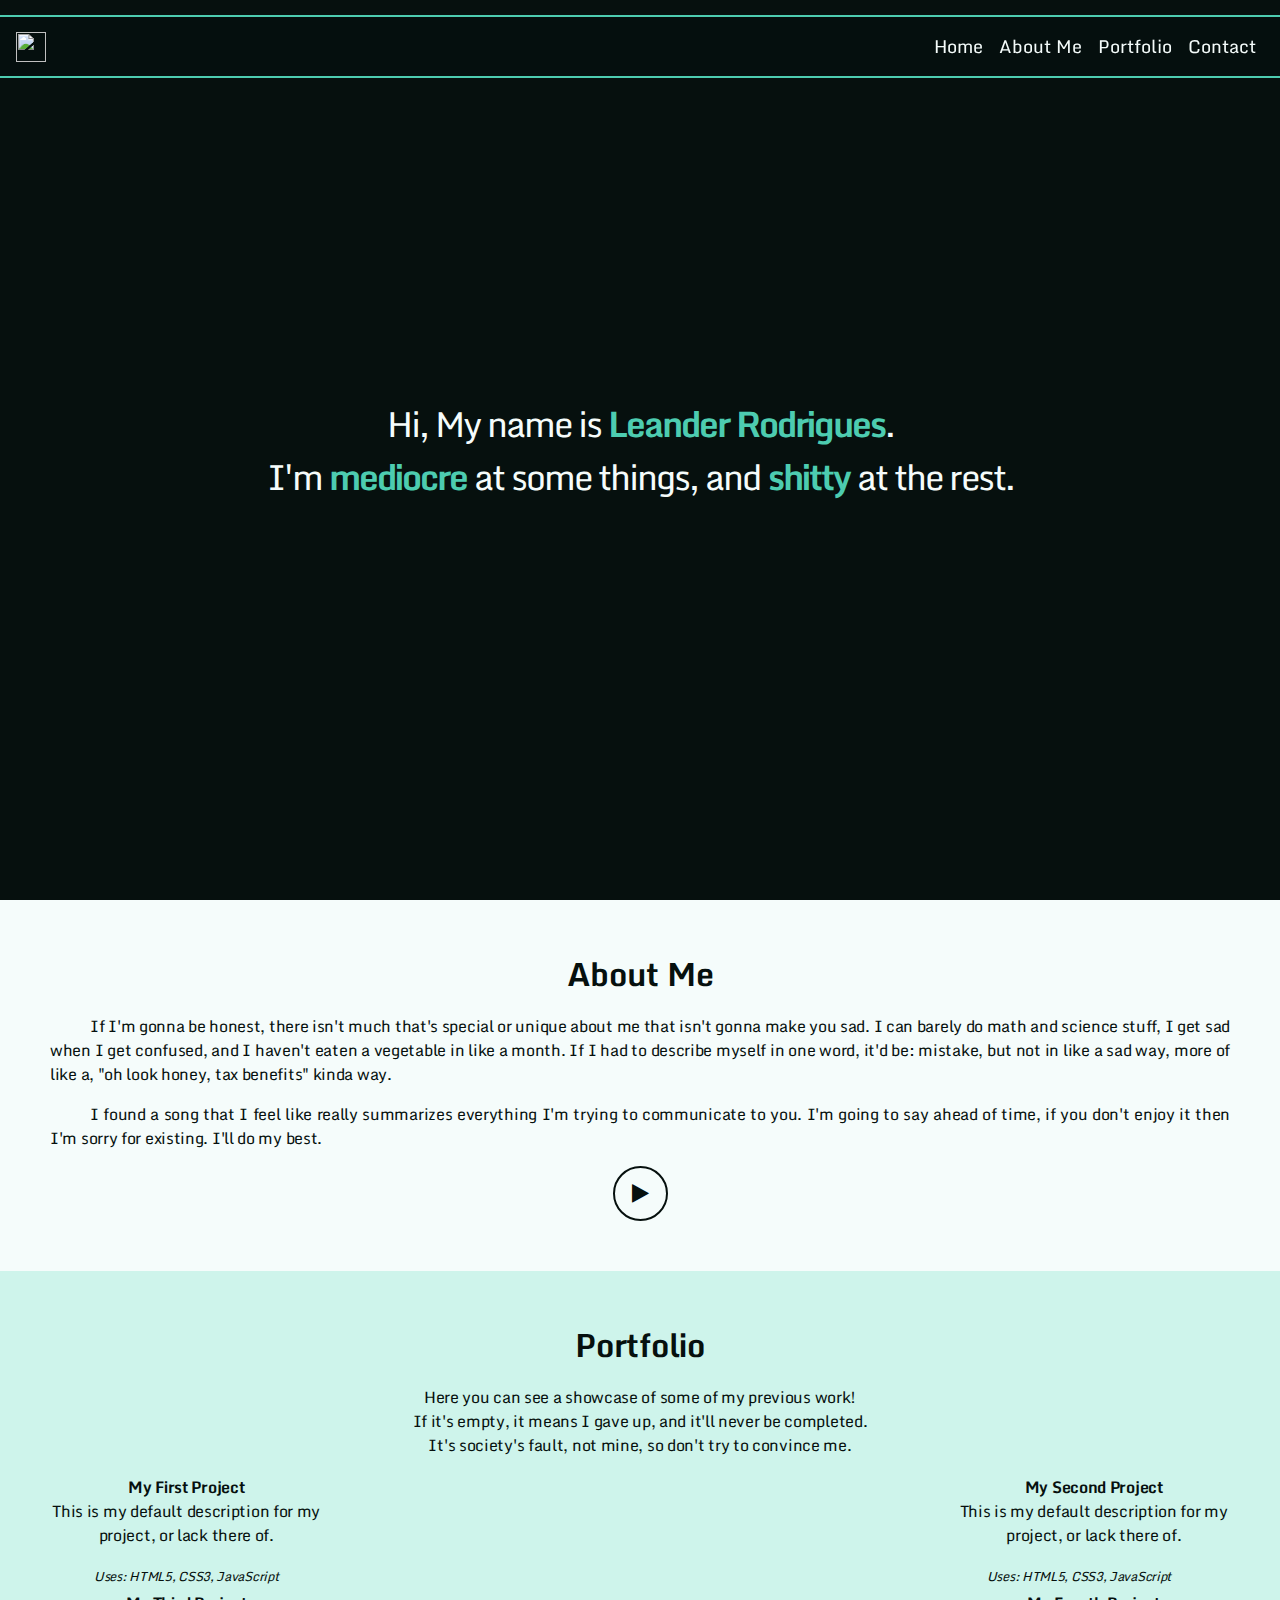
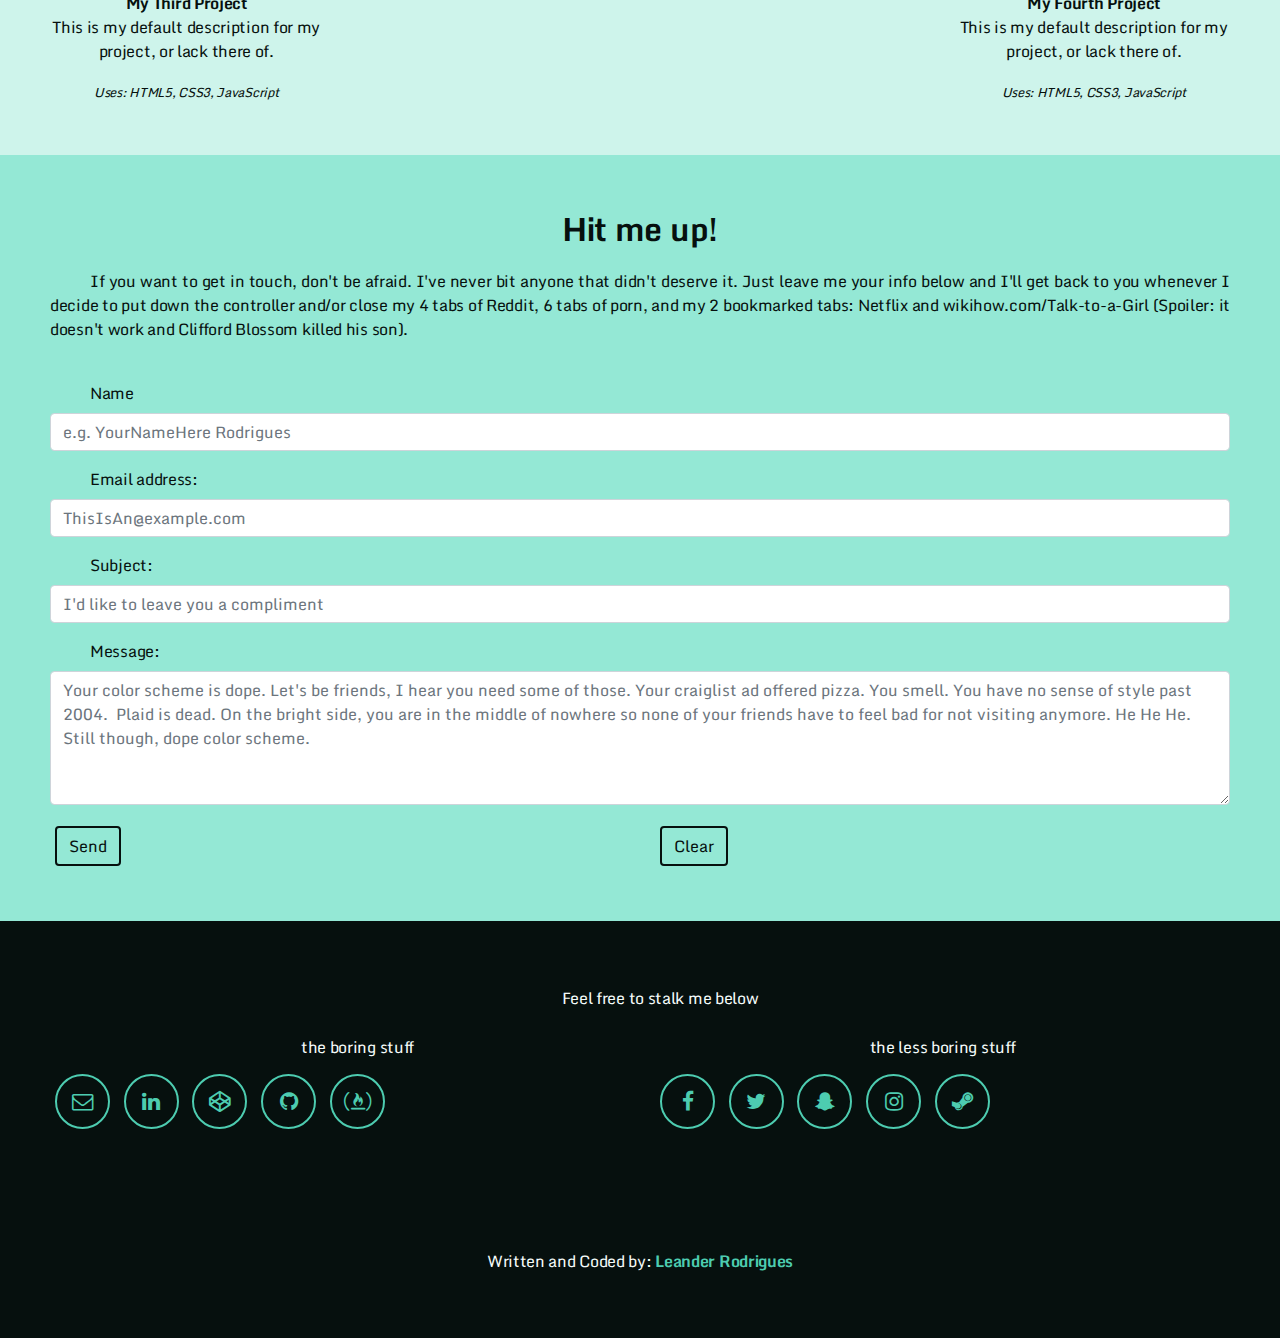
==== index.html @ 6e798b27 "Reorganized Folders" ====
<!DOCTYPE html>
<html lang="en" >

<head>
  <meta charset="UTF-8">
  <title>freeCodeCamp - Build a Personal Portfolio</title>
  <link rel="stylesheet" href="path/to/font-awesome/css/font-awesome.min.css">
<title>Leander Rodrigues</title>
  
  <link rel='stylesheet prefetch' href='https://cdnjs.cloudflare.com/ajax/libs/twitter-bootstrap/4.0.0-beta.2/css/bootstrap.css'>
<link rel='stylesheet prefetch' href='https://cdnjs.cloudflare.com/ajax/libs/font-awesome/4.7.0/css/font-awesome.min.css'>
<link rel='stylesheet prefetch' href='https://fonts.googleapis.com/css?family=Monda'>

      <link rel="stylesheet" href="css/style.css">

  
</head>

<body>

  <nav class="navbar navbar-expand-sm fixed-top" role="navigation">
  <a class="navbar-brand" onclick='$("html, body").animate({scrollTop: 0},"slow");' href=#home>
    <img src="https://www.dropbox.com/s/ymhxosc22ssey13/portfolio_logo.png?raw=1" width="30" height="30" alt="">
    <!--<img src="http://freedmvpracticetests.com/sites/default/files/MUTCD_R3-4.indexed.png" width="30" height="30" alt="">-->
  </a>
  <div class="goBars" onclick="toggleNav();" id="cell" data-toggle="collapse" data-target="#collapseNav">
    <div id="bar1"></div>
    <div id="bar2"></div>
    <div id="bar3"></div>
  </div>
  <div class="collapse navbar-collapse justify-content-end" id="collapseNav">
    <ul class="navbar-nav nav-pills">
      <li class="nav-item"><a href=#home class="nav-link scrollNav">Home</a></li>
      <li class="nav-item"><a href=#aboutMe class="nav-link scrollNav">About Me</a></li>
      <li class="nav-item"><a href=#portfolio class="nav-link scrollNav">Portfolio</a></li>
      <li class="nav-item"><a href=#contact class="nav-link scrollNav">Contact</a></li>
    </ul>
  </div>
</nav>
<div class="container-fluid" id="home">
  <p class="title">
    Hi, My name is <span class="notice">Leander Rodrigues</span>.
    <br> I'm <span class="notice">mediocre</span> at some things, and <span class="notice">shitty</span> at the rest.
  </p>
</div>
<div class="container-fluid" id="aboutMe">
  <p class="subtitle">About Me</p>
  <p class="text indent"> 
    If I'm gonna be honest, there isn't much that's special or unique about me that isn't gonna make you sad. I can barely do math and science stuff, I get sad when I get confused, and I haven't eaten a vegetable in like a month. If I had to describe myself in one word, it'd be:  mistake, but not in like a sad way, more of like a, "oh look honey, tax benefits" kinda way.
  </p>
  <p class="text indent"> 
    I found a song that I feel like really summarizes everything I'm trying to communicate to you. I'm going to say ahead of time, if you don't enjoy it then I'm sorry for existing. I'll do my best.
  </p>
  <button class="btn btn-round fa fa-lg fa-play toggleSong" onclick="toggleSong();"></button>
</div>
<div class="container-fluid" id="portfolio">
  <p class="subtitle">Portfolio</p>
  <p class="text-center">
    Here you can see a showcase of some of my previous work!<br>If it's empty, it means I gave up, and it'll never be completed.<br>It's society's fault, not mine, so don't try to convince me.
  </p>
  <div class="row">
    <div class="col-md">
      <strong>My First Project</strong>
      <p>This is my default description for my project, or lack there of.</p>
      <small>Uses: HTML5, CSS3, JavaScript</small>
    </div>
    <div class="col-md">
      <img src="https://goo.gl/iMUJNG" alt="">
    </div>
    <div class="col-md">
      <img src="https://goo.gl/iMUJNG" alt="">
    </div>
    <div class="col-md">
      <strong>My Second Project</strong>
      <p>This is my default description for my project, or lack there of.</p>
      <small>Uses: HTML5, CSS3, JavaScript</small>
      <a class="btn btn-contact"></a>
    </div>
  </div>
  <div class="row">
    <div class="col-md">
      <strong>My Third Project</strong>
      <p>This is my default description for my project, or lack there of.</p>
      <small>Uses: HTML5, CSS3, JavaScript</small>
    </div>
    <div class="col-md">
      <img src="https://goo.gl/iMUJNG" alt="">
    </div>
    <div class="col-md">
      <img src="https://goo.gl/iMUJNG" alt="">
    </div>
    <div class="col-md">
      <strong>My Fourth Project</strong>
      <p>This is my default description for my project, or lack there of.</p>
      <small>Uses: HTML5, CSS3, JavaScript</small>
    </div>
  </div>
</div>
<div class="container-fluid" id="contact">
  <p class="subtitle">Hit me up!</p>
  <p class="text indent">If you want to get in touch, don't be afraid. I've never bit anyone that didn't deserve it. Just leave me your info below and I'll get back to you whenever I decide to put down the controller and/or close my 4 tabs of Reddit, 6 tabs of porn, and my
    2 bookmarked tabs: Netflix and wikihow.com/Talk-to-a-Girl (Spoiler: it doesn't work and Clifford Blossom killed his son).
  </p>
  <br>
  <form>
    <div class="form-group">
      <label class="text">Name</label>
      <input class="form-control" type="text" placeholder="e.g. YourNameHere Rodrigues">
    </div>
    <div class="form-group">
      <label class="text">Email address:</label>
      <input class="form-control" type="email" placeholder="ThisIsAn@example.com">
    </div>
    <div class="form-group">
      <label class="text">Subject:</label>
      <input class="form-control" type="text" placeholder="I'd like to leave you a compliment">
    </div>
    <div class="form-group">
      <label class="text">Message:</label>
      <textarea class="form-control" type="text" placeholder="Your color scheme is dope. Let's be friends, I hear you need some of those. Your craiglist ad offered pizza. You smell. You have no sense of style past 2004.  Plaid is dead. On the bright side, you are in the middle of nowhere so none of your friends have to feel bad for not visiting anymore. He He He. Still though, dope color scheme."
        rows="5"></textarea>
    </div>
    <div class="row">
      <div class="col-md-6">
        <button class="btn btn-contact" type="submit">Send
      </button>
      </div>
      <div class="col-md-6">
        <button class="btn btn-contact" type="reset" action="">Clear
      </button>
      </div>
    </div>
  </form>
</div>
<div class="container-fluid" id="footer">
  <p class="text">Feel free to stalk me below</p>
  <div class="row">
    <div class="col-md-6 col-xs-5">
      <p class="text detail-label">the boring stuff</p>
      <button class="btn btn-round fa fa-lg fa-envelope-o" target="_blank" onclick="window.open('','_blank').focus();">
      </button>
      <button class="btn btn-round fa fa-lg fa-linkedin" target="_blank" onclick="window.open('','_blank').focus();">
      </button>
      <button class="btn btn-round fa fa-lg fa-codepen" target="_blank" onclick="window.open('https://codepen.io/leeandher/','_blank').focus();">
      </button>
      <button class="btn btn-round fa fa-lg fa-github" target="_blank" onclick="window.open('https://github.com/leeandher','_blank').focus();">
      </button>
      <button class="btn btn-round fa fa-lg fa-free-code-camp" target="_blank" onclick="window.open('https://www.freecodecamp.org/leeandher','_blank').focus();">
      </button>
    </div>
    <div class="col-md-6">
      <p class="detail-label">the less boring stuff</p>
      <button class="btn btn-round fa fa-lg fa-facebook" target="_blank" onclick="window.open('','_blank').focus();">
      </button>
      <button class="btn btn-round fa fa-lg fa-twitter" target="_blank" onclick="window.open('','_blank').focus();">
      </button>
      <button class="btn btn-round fa fa-lg fa-snapchat-ghost" target="_blank" onclick="window.open('','_blank').focus();">
      </button>
      <button class="btn btn-round fa fa-lg fa-instagram" target="_blank" onclick="window.open('','_blank').focus();">
      </button>
      <button class="btn btn-round fa fa-lg fa-steam" target="_blank" onclick="window.open('','_blank').focus();">
      </button>
    </div>
  </div>
  <p class="align-bottom" style="padding-top: 100px;">
    Written and Coded by: <a class="notice" href=#>Leander Rodrigues</a>
  <p>
</div>
  <script src='https://cdnjs.cloudflare.com/ajax/libs/jquery/3.2.1/jquery.min.js'></script>
<script src='https://cdnjs.cloudflare.com/ajax/libs/twitter-bootstrap/4.0.0-beta/js/bootstrap.min.js'></script>
<script src='https://www.dropbox.com/s/rhcoqe7msmzoq8o/sad_song.mp3?raw=1'></script>

  

    <script  src="js/index.js"></script>




</body>

</html>
---- css/style.css ----
:root {
  /*Colors*/
  --accent: rgb(77, 204, 176);
  --light-accent: rgb(245, 252, 251);
  --pale-accent: rgb(206, 244, 235);
  --mid-accent: rgb(148, 232, 213);
  --dark-accent: rgb(6, 16, 14);
  /*Fonts*/
  --main-font: "Monda", sans-serif;
  /*Screen Sizes*/
  --phone: "(min-width: 320px) and (max-width: 767px)";
  --tablet: "(min-width: 768px) and (max-width: 1023px)";
  --desktop: "(min-width: 1024px)";
  /*Animation*/
  --btn-anim: 0.35s; 
  --bars-anim: 0.75s;
}

html,
body {
  height: 100%;
  font-family: var(--main-font);
  letter-spacing: -0.3px;
}

@media (min-width: 576px) {
  .navbar-expand-sm #cell {
    display: none;
  }
}

.title {
  color: var(--light-accent);
  position: relative;
  top: 50%;
  left: 50%;
  transform: translate(-50%, -50%);
  font-size: 35px;
  letter-spacing: -2px;
  text-align: center;
}
.subtitle {
  font-weight: bold;
  font-size: 32px;
  text-align: center;
  width: 100%;
}
.text {
  text-align: justify;
  text-indent: 40px;
}
.notice {
  color: var(--accent);
  font-weight: bold;
}

nav {
  margin-top: 15px;
  border: 0px solid var(--accent);
  border-width: 2px 0px 2px 0px;
  background-color: rgba(6, 16, 14, 0.4);
}
nav a {
  font-size: 18px;
  color: var(--light-accent);
  letter-spacing: 0px;
}
nav a:hover {
  color: var(--accent);
  text-shadow: 1.5px 1.5px var(--dark-accent);
}

.container-fluid {
  padding: 50px;
}

#home {
  background-color: var(--dark-accent);
  height: 100%;
}

#aboutMe {
  background-color: var(--light-accent);
  color: var(--dark-accent);
}
#aboutMe .btn {
  color: var(--dark-accent);
  border: 2px solid var(--dark-accent);
  display: block; 
  margin: 0 auto;
}
#aboutMe .btn:hover {
  color: var(--accent);
  border-color: var(--accent);
}

#portfolio {
  background-color: var(--pale-accent);
  color: var(--dark-accent);
}
#portfolio img {
  position: relative;
  top: 50%;
  transform: translateY(-50%);
  max-height: 100%;
  max-width: 100%;
  filter: grayscale(100%) invert(100%);
}
#portfolio small {
  font-style: italic;
}
#portfolio .row > div {
  margin: 2px;
  text-align: center;
}

#contact {
  background-color: var(--mid-accent);
  color: var(--dark-accent);
}
#contact .btn {
  background: transparent;
  transition: all .35s;
  width: calc(100%-5px);
  color: var(--dark-accent);
  border: 2px solid var(--dark-accent);
  margin: 5px
}
#contact .btn:hover {
  color: var(--mid-accent);
  background-color: var(--dark-accent);
}

#footer {
  background-color: var(--dark-accent);
  min-height: 35%;
  color: var(--light-accent);
}
#footer p {
  margin: 15px 0px 10px 0px;
  color: var(--light-text-color);
  text-align:center;
}
#footer .btn {
  color: var(--accent);
  border: 2px solid var(--accent);
  margin: 5px;
}
#footer .btn:hover {
  color: var(--light-accent);
  border-color: var(--light-accent);
}

.btn:hover {
  cursor: pointer;
}
.btn-round {
  background: transparent;
  border-radius: 50%;
  transition: all .35s;
  height: 55px;
  width: 55px;
}

#cell {
  height: 30px;
  width: 30px;
  padding-top: calc(30px/20);;
  cursor: pointer;
}

#bar1,
#bar2,
#bar3 {
  height: 10%;
  background-color: var(--light-accent);
  border-radius: 30px;
  margin: 15%;
}

.goB1 {
  -webkit-animation: goB1 var(--bars-anim);
  -webkit-animation-fill-mode: forwards;
}
@-webkit-keyframes goB1 {
  from {
    transform: translateY(250%) rotate(-315deg);
  } to {
    transform: translateY(0%) rotate(0deg);
  }
}
.goB2 {
  -webkit-animation: goB2 calc(var(--bars-anim)/2);
  -webkit-animation-fill-mode: forwards;
}
@-webkit-keyframes goB2 {
  from {
    opacity: 0;
  } to {
    opacity: 1;
  }
}
.goB3 {
  -webkit-animation: goB3 var(--bars-anim);
  -webkit-animation-fill-mode: forwards;
}
@-webkit-keyframes goB3 {
  from {
    transform: translateY(-250%) rotate(315deg);
  } to {
    transform: translateY(0%) rotate(0deg);
  }
}

.goC1 {
  -webkit-animation: goC1 var(--bars-anim);
  -webkit-animation-fill-mode: forwards;
}
@-webkit-keyframes goC1 {
  from {
    transform: translateY(0%) rotate(0deg);
  } to {
    transform: translateY(250%) rotate(-315deg);
  }
}
.goC2 {
  -webkit-animation: goC2 calc(var(--bars-anim));
  -webkit-animation-fill-mode: forwards;
}
@-webkit-keyframes goC2 {
  from {
    opacity: 1;
  } to {
    opacity: 0;
  }
}
.goC3 {
  -webkit-animation: goC3 var(--bars-anim);
  -webkit-animation-fill-mode: forwards;
}
@-webkit-keyframes goC3 {
  from {
    transform: translateY(0%) rotate(0deg);
  } to {
    transform: translateY(-250%) rotate(315deg);
  }
}
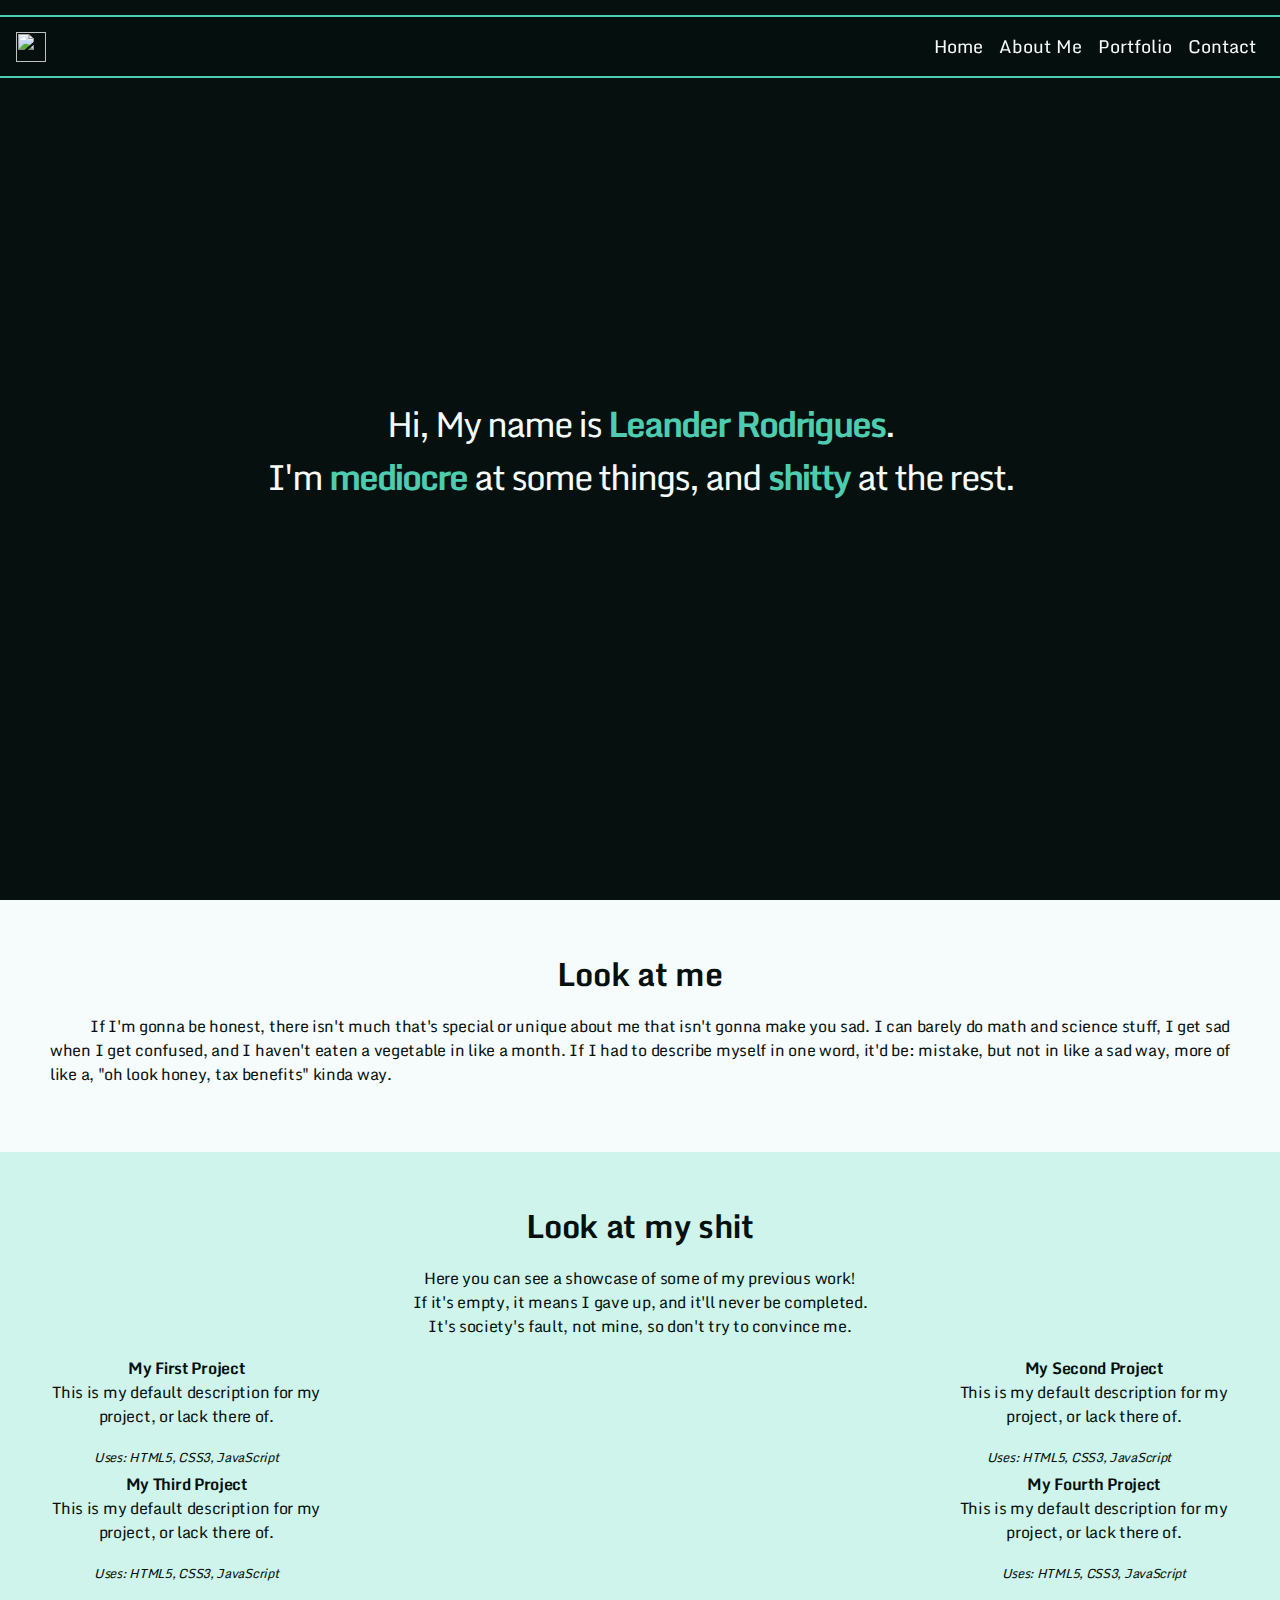
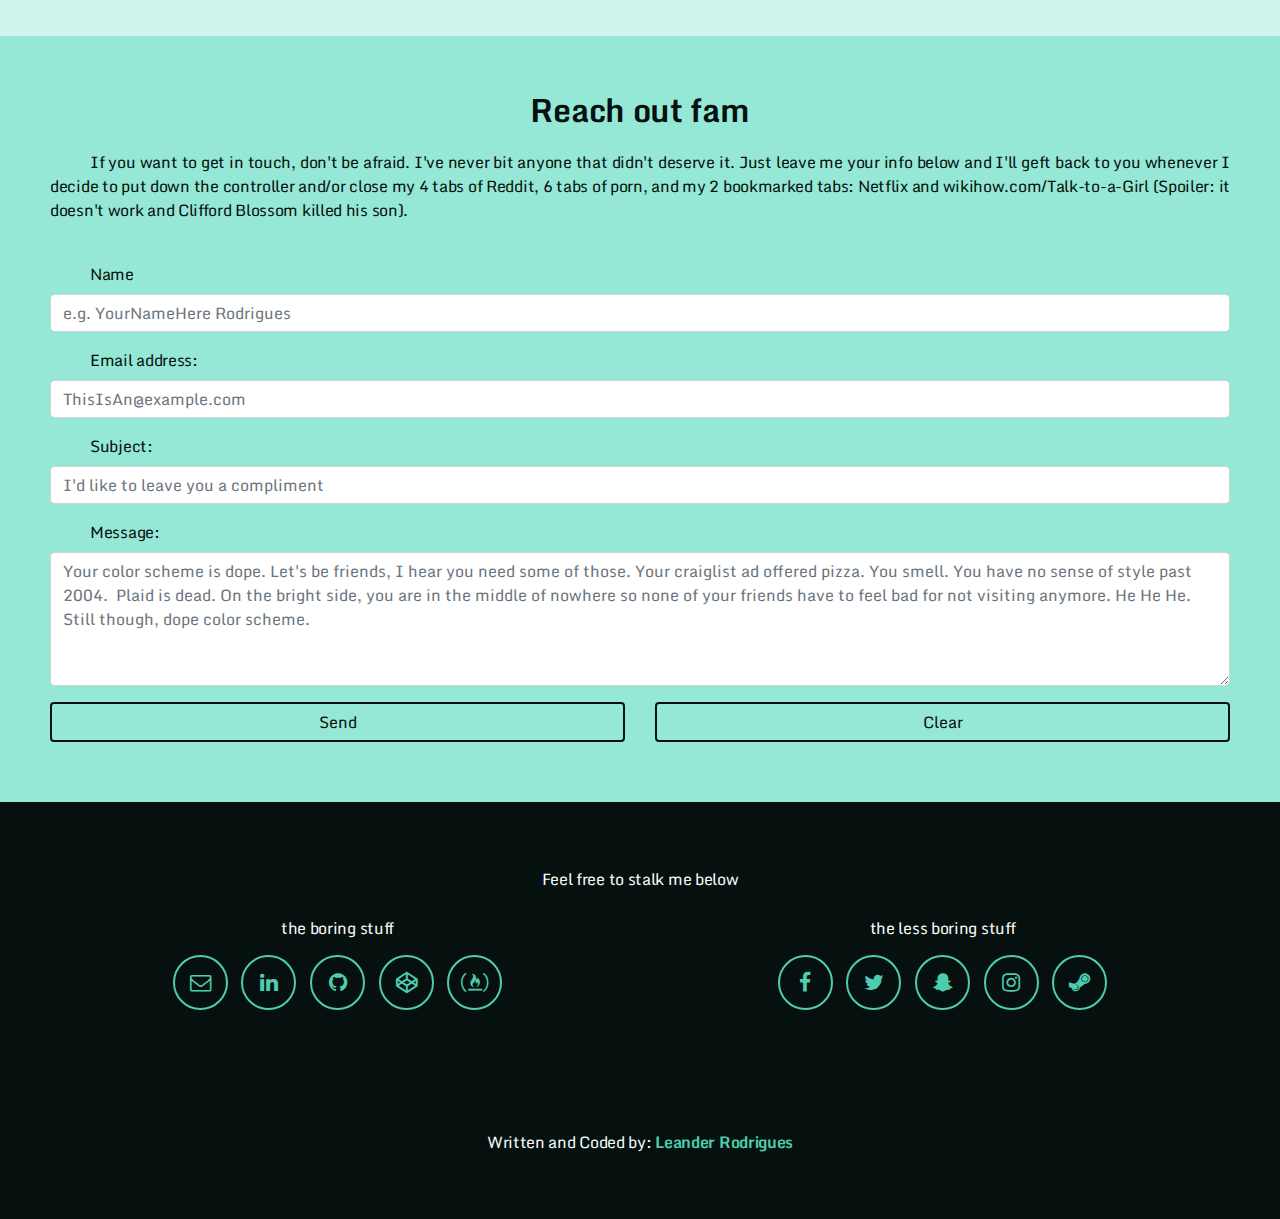
==== commit c23d353e: "Attempting to Load JS (2)" ====
--- a/index.html
+++ b/index.html
@@ -30,10 +30,10 @@
   </div>
   <div class="collapse navbar-collapse justify-content-end" id="collapseNav">
     <ul class="navbar-nav nav-pills">
-      <li class="nav-item"><a href=#home class="nav-link scrollNav">Home</a></li>
-      <li class="nav-item"><a href=#aboutMe class="nav-link scrollNav">About Me</a></li>
-      <li class="nav-item"><a href=#portfolio class="nav-link scrollNav">Portfolio</a></li>
-      <li class="nav-item"><a href=#contact class="nav-link scrollNav">Contact</a></li>
+      <li class="nav-item"><a href=#home class="nav-link">Home</a></li>
+      <li class="nav-item"><a href=#aboutMe class="nav-link">About Me</a></li>
+      <li class="nav-item"><a href=#portfolio class="nav-link">Portfolio</a></li>
+      <li class="nav-item"><a href=#contact class="nav-link">Contact</a></li>
     </ul>
   </div>
 </nav>
@@ -44,17 +44,17 @@
   </p>
 </div>
 <div class="container-fluid" id="aboutMe">
-  <p class="subtitle">About Me</p>
+  <p class="subtitle">Look at me</p>
   <p class="text indent"> 
     If I'm gonna be honest, there isn't much that's special or unique about me that isn't gonna make you sad. I can barely do math and science stuff, I get sad when I get confused, and I haven't eaten a vegetable in like a month. If I had to describe myself in one word, it'd be:  mistake, but not in like a sad way, more of like a, "oh look honey, tax benefits" kinda way.
   </p>
-  <p class="text indent"> 
+<!--   <p class="text indent"> 
     I found a song that I feel like really summarizes everything I'm trying to communicate to you. I'm going to say ahead of time, if you don't enjoy it then I'm sorry for existing. I'll do my best.
   </p>
-  <button class="btn btn-round fa fa-lg fa-play toggleSong" onclick="toggleSong();"></button>
+  <button class="btn btn-round fa fa-lg fa-play toggleSong"></button> -->
 </div>
 <div class="container-fluid" id="portfolio">
-  <p class="subtitle">Portfolio</p>
+  <p class="subtitle">Look at my shit</p>
   <p class="text-center">
     Here you can see a showcase of some of my previous work!<br>If it's empty, it means I gave up, and it'll never be completed.<br>It's society's fault, not mine, so don't try to convince me.
   </p>
@@ -97,12 +97,12 @@
   </div>
 </div>
 <div class="container-fluid" id="contact">
-  <p class="subtitle">Hit me up!</p>
-  <p class="text indent">If you want to get in touch, don't be afraid. I've never bit anyone that didn't deserve it. Just leave me your info below and I'll get back to you whenever I decide to put down the controller and/or close my 4 tabs of Reddit, 6 tabs of porn, and my
+  <p class="subtitle">Reach out fam</p>
+  <p class="text indent">If you want to get in touch, don't be afraid. I've never bit anyone that didn't deserve it. Just leave me your info below and I'll geft back to you whenever I decide to put down the controller and/or close my 4 tabs of Reddit, 6 tabs of porn, and my
     2 bookmarked tabs: Netflix and wikihow.com/Talk-to-a-Girl (Spoiler: it doesn't work and Clifford Blossom killed his son).
   </p>
   <br>
-  <form>
+  <form action="">
     <div class="form-group">
       <label class="text">Name</label>
       <input class="form-control" type="text" placeholder="e.g. YourNameHere Rodrigues">
@@ -117,7 +117,7 @@
     </div>
     <div class="form-group">
       <label class="text">Message:</label>
-      <textarea class="form-control" type="text" placeholder="Your color scheme is dope. Let's be friends, I hear you need some of those. Your craiglist ad offered pizza. You smell. You have no sense of style past 2004.  Plaid is dead. On the bright side, you are in the middle of nowhere so none of your friends have to feel bad for not visiting anymore. He He He. Still though, dope color scheme."
+      <textarea class="form-control" placeholder="Your color scheme is dope. Let's be friends, I hear you need some of those. Your craiglist ad offered pizza. You smell. You have no sense of style past 2004.  Plaid is dead. On the bright side, you are in the middle of nowhere so none of your friends have to feel bad for not visiting anymore. He He He. Still though, dope color scheme."
         rows="5"></textarea>
     </div>
     <div class="row">
@@ -126,39 +126,48 @@
       </button>
       </div>
       <div class="col-md-6">
-        <button class="btn btn-contact" type="reset" action="">Clear
+        <button class="btn btn-contact" type="reset">Clear
       </button>
       </div>
     </div>
   </form>
 </div>
 <div class="container-fluid" id="footer">
-  <p class="text">Feel free to stalk me below</p>
+  <p>Feel free to stalk me below</p>
   <div class="row">
-    <div class="col-md-6 col-xs-5">
-      <p class="text detail-label">the boring stuff</p>
-      <button class="btn btn-round fa fa-lg fa-envelope-o" target="_blank" onclick="window.open('','_blank').focus();">
+    <div class="col-md" id="boring">
+      <p>the boring stuff</p>
+      <button class="btn btn-round fa fa-lg fa-envelope-o">
       </button>
-      <button class="btn btn-round fa fa-lg fa-linkedin" target="_blank" onclick="window.open('','_blank').focus();">
+      <button class="btn btn-round fa fa-lg fa-linkedin">
       </button>
-      <button class="btn btn-round fa fa-lg fa-codepen" target="_blank" onclick="window.open('https://codepen.io/leeandher/','_blank').focus();">
+      <button class="btn btn-round fa fa-lg fa-github">
       </button>
-      <button class="btn btn-round fa fa-lg fa-github" target="_blank" onclick="window.open('https://github.com/leeandher','_blank').focus();">
+      <button class="btn btn-round fa fa-lg fa-codepen">
       </button>
-      <button class="btn btn-round fa fa-lg fa-free-code-camp" target="_blank" onclick="window.open('https://www.freecodecamp.org/leeandher','_blank').focus();">
+      <button class="btn btn-round fa fa-lg fa-free-code-camp">
       </button>
     </div>
-    <div class="col-md-6">
-      <p class="detail-label">the less boring stuff</p>
-      <button class="btn btn-round fa fa-lg fa-facebook" target="_blank" onclick="window.open('','_blank').focus();">
+    <div class="col-md" id="less-boring">
+      <p>the less boring stuff</p>
+      <button class="btn btn-round fa fa-lg fa-facebook">
       </button>
-      <button class="btn btn-round fa fa-lg fa-twitter" target="_blank" onclick="window.open('','_blank').focus();">
+      <button class="btn btn-round fa fa-lg fa-twitter">
       </button>
-      <button class="btn btn-round fa fa-lg fa-snapchat-ghost" target="_blank" onclick="window.open('','_blank').focus();">
+      <button class="btn btn-round fa fa-lg fa-snapchat-ghost" data-toggle="modal" data-target="#sc-modal">
       </button>
-      <button class="btn btn-round fa fa-lg fa-instagram" target="_blank" onclick="window.open('','_blank').focus();">
+<!--       <div class="modal fade" tabindex="-1" id="sc-modal">
+        <div class="modal-dialog">
+        <div class="modal-content">
+        <div class="modal-body">
+          <img src="https://www.dropbox.com/s/ottzkbdj6tz6hct/snapcode.jpg?raw=1" alt="my snapcode"/>
+        </div>
+        </div>
+        </div>
+      </div> -->
+      <button class="btn btn-round fa fa-lg fa-instagram">
       </button>
-      <button class="btn btn-round fa fa-lg fa-steam" target="_blank" onclick="window.open('','_blank').focus();">
+      <button class="btn btn-round fa fa-lg fa-steam">
       </button>
     </div>
   </div>
@@ -168,7 +177,6 @@
 </div>
   <script src='https://cdnjs.cloudflare.com/ajax/libs/jquery/3.2.1/jquery.min.js'></script>
 <script src='https://cdnjs.cloudflare.com/ajax/libs/twitter-bootstrap/4.0.0-beta/js/bootstrap.min.js'></script>
-<script src='https://www.dropbox.com/s/rhcoqe7msmzoq8o/sad_song.mp3?raw=1'></script>
 
   
 
--- a/css/style.css
+++ b/css/style.css
@@ -121,10 +121,10 @@
 #contact .btn {
   background: transparent;
   transition: all .35s;
-  width: calc(100%-5px);
+  width: 100%;
   color: var(--dark-accent);
   border: 2px solid var(--dark-accent);
-  margin: 5px
+  margin-bottom: 10px
 }
 #contact .btn:hover {
   color: var(--mid-accent);
@@ -135,11 +135,11 @@
   background-color: var(--dark-accent);
   min-height: 35%;
   color: var(--light-accent);
+  text-align: center;
 }
 #footer p {
   margin: 15px 0px 10px 0px;
   color: var(--light-text-color);
-  text-align:center;
 }
 #footer .btn {
   color: var(--accent);
@@ -165,7 +165,7 @@
 #cell {
   height: 30px;
   width: 30px;
-  padding-top: calc(30px/20);;
+  padding-top: calc(30px/20);
   cursor: pointer;
 }
 
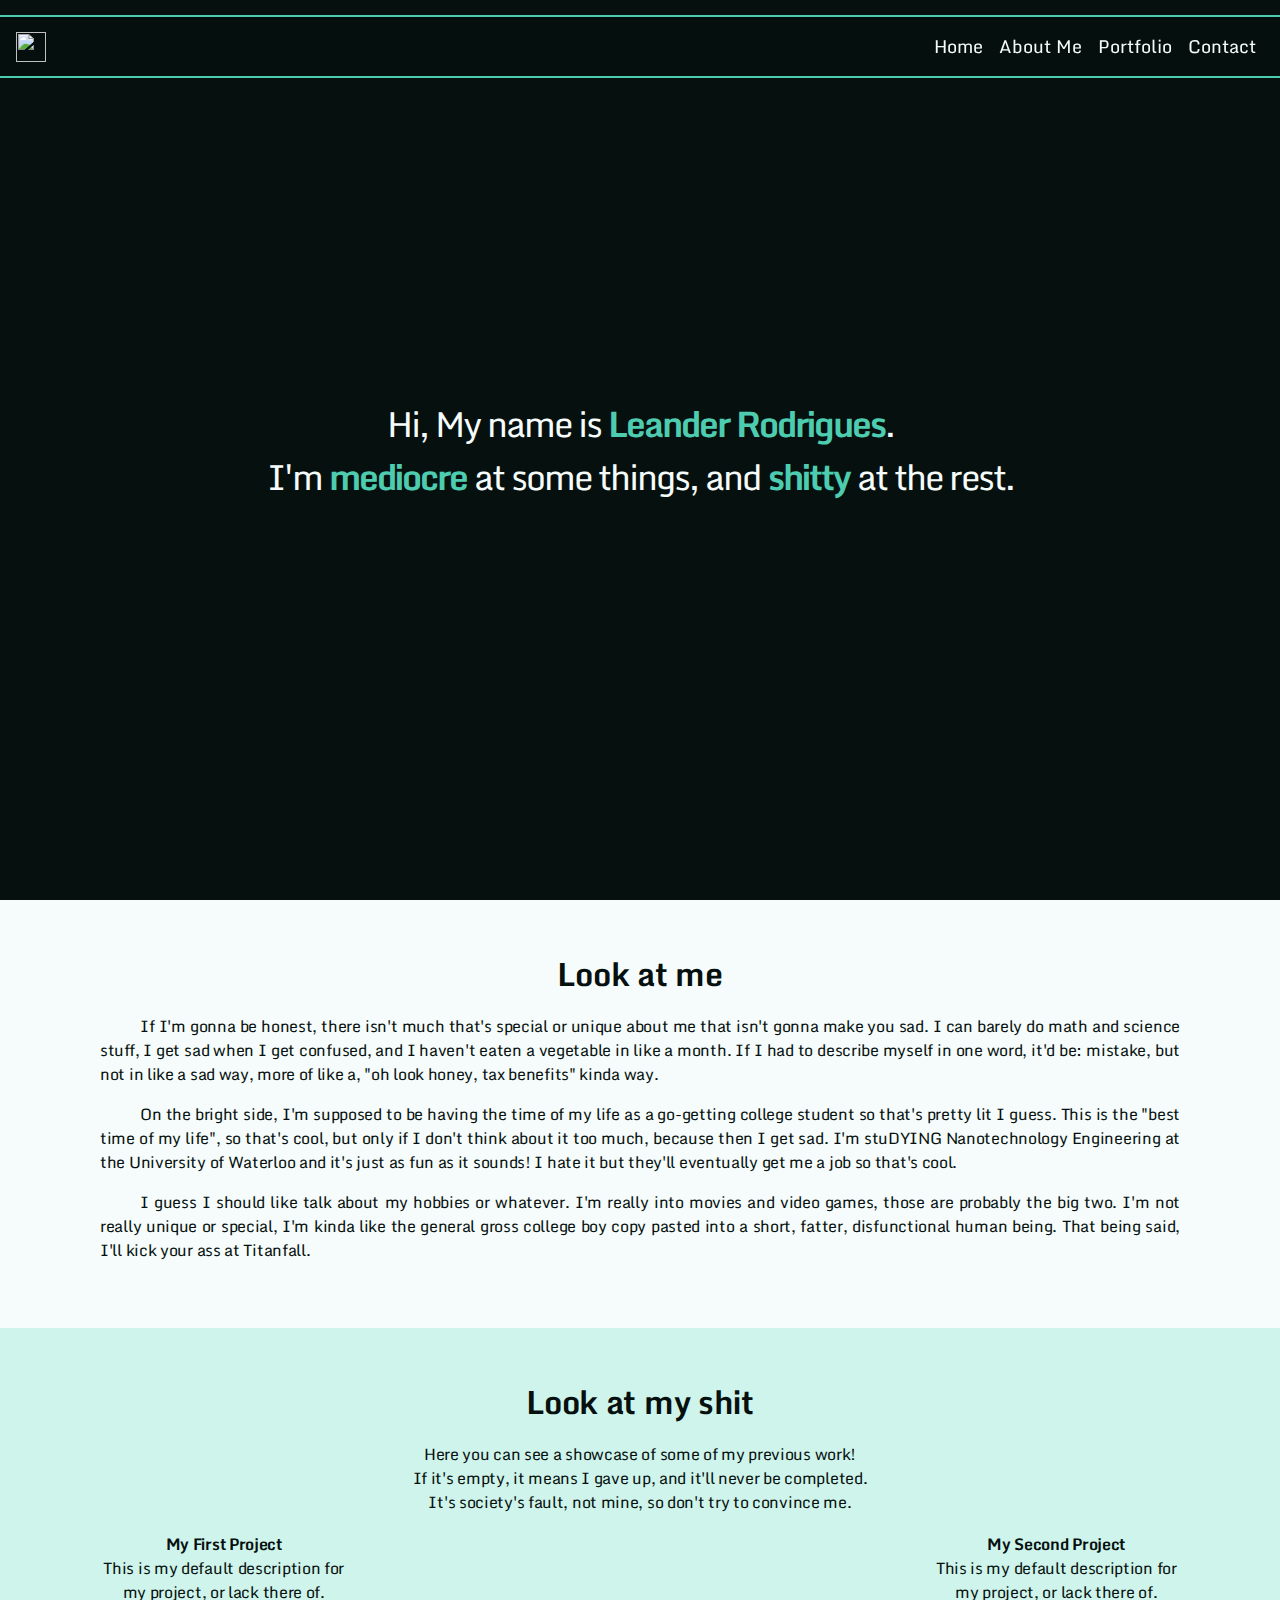
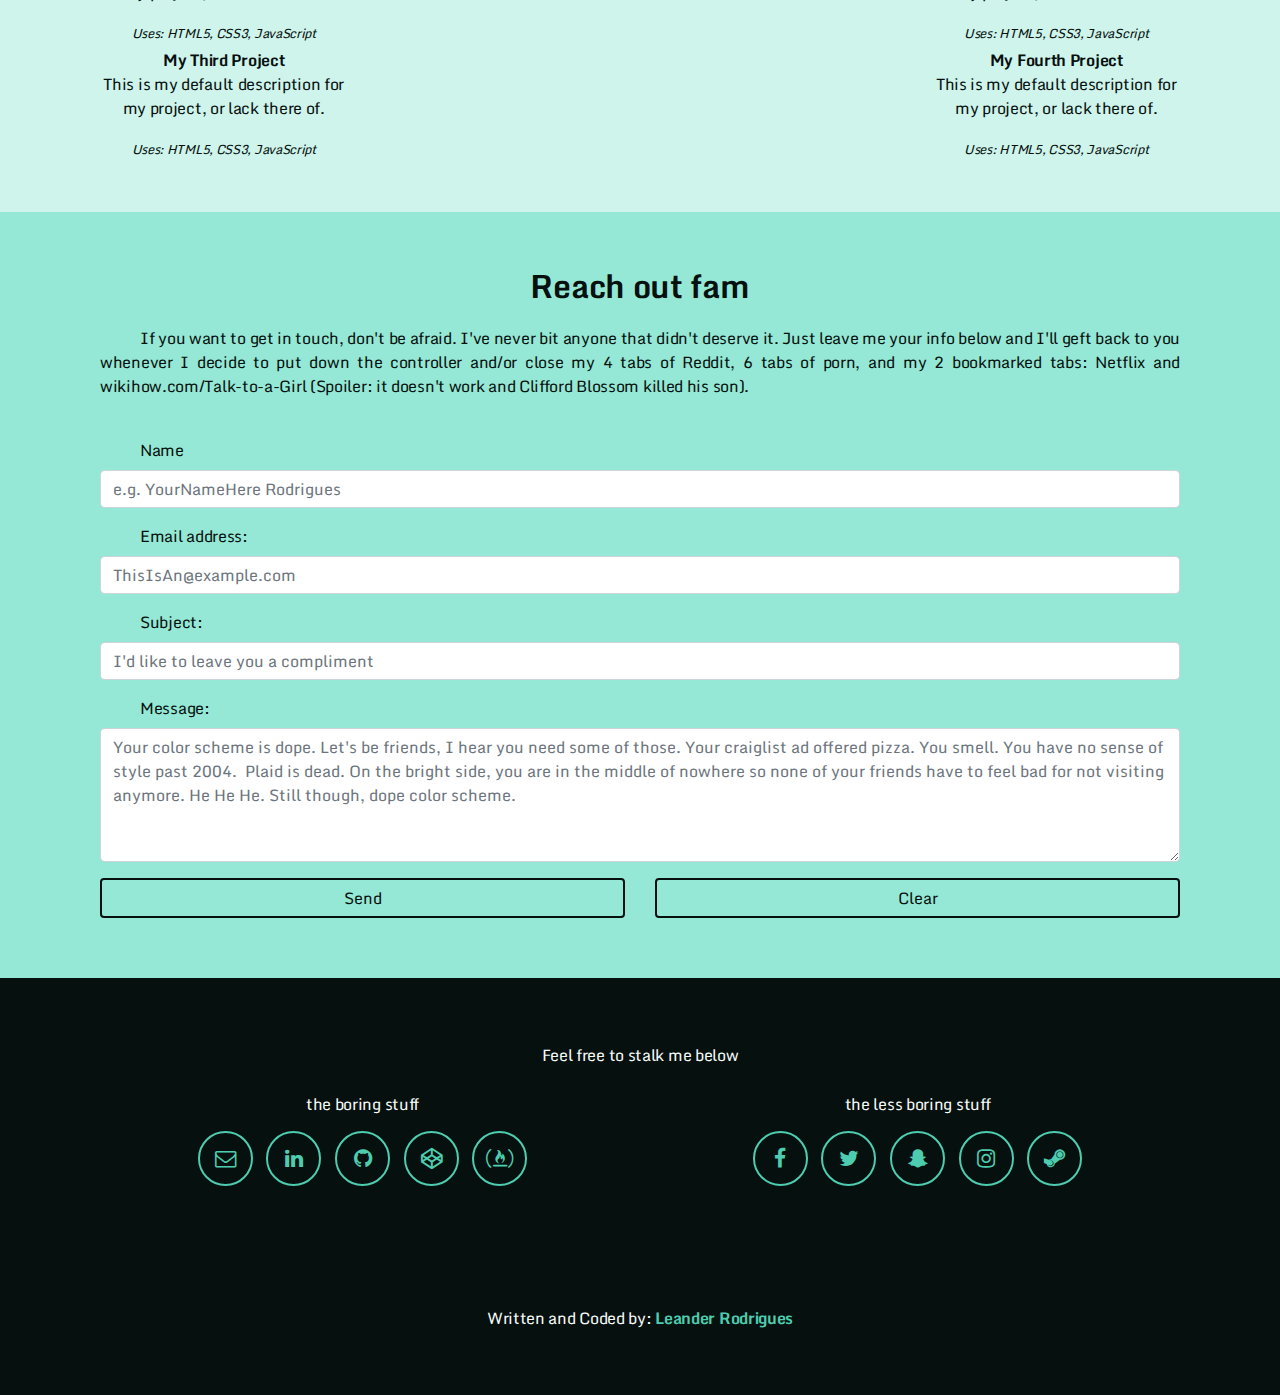
==== commit d585dc3b: "Update index.html" ====
--- a/index.html
+++ b/index.html
@@ -48,6 +48,12 @@
   <p class="text indent"> 
     If I'm gonna be honest, there isn't much that's special or unique about me that isn't gonna make you sad. I can barely do math and science stuff, I get sad when I get confused, and I haven't eaten a vegetable in like a month. If I had to describe myself in one word, it'd be:  mistake, but not in like a sad way, more of like a, "oh look honey, tax benefits" kinda way.
   </p>
+  <p class="text indent">
+  On the bright side, I'm supposed to be having the time of my life as a go-getting college student so that's pretty lit I guess. This is the "best time of my life", so that's cool, but only if I don't think about it too much, because then I get sad. I'm stuDYING Nanotechnology Engineering at the University of Waterloo and it's just as fun as it sounds! I hate it but they'll eventually get me a job so that's cool.
+  </p>
+  <p class="text indent">
+  I guess I should like talk about my hobbies or whatever. I'm really into movies and video games, those are probably the big two. I'm not really unique or special, I'm kinda like the general gross college boy copy pasted into a short, fatter, disfunctional human being. That being said, I'll kick your ass at Titanfall.
+  </p>
 <!--   <p class="text indent"> 
     I found a song that I feel like really summarizes everything I'm trying to communicate to you. I'm going to say ahead of time, if you don't enjoy it then I'm sorry for existing. I'll do my best.
   </p>
@@ -74,7 +80,6 @@
       <strong>My Second Project</strong>
       <p>This is my default description for my project, or lack there of.</p>
       <small>Uses: HTML5, CSS3, JavaScript</small>
-      <a class="btn btn-contact"></a>
     </div>
   </div>
   <div class="row">
@@ -135,7 +140,7 @@
 <div class="container-fluid" id="footer">
   <p>Feel free to stalk me below</p>
   <div class="row">
-    <div class="col-md" id="boring">
+    <div class="col-md">
       <p>the boring stuff</p>
       <button class="btn btn-round fa fa-lg fa-envelope-o">
       </button>
@@ -148,7 +153,7 @@
       <button class="btn btn-round fa fa-lg fa-free-code-camp">
       </button>
     </div>
-    <div class="col-md" id="less-boring">
+    <div class="col-md">
       <p>the less boring stuff</p>
       <button class="btn btn-round fa fa-lg fa-facebook">
       </button>
--- a/css/style.css
+++ b/css/style.css
@@ -71,7 +71,7 @@
 }
 
 .container-fluid {
-  padding: 50px;
+  padding: 50px 100px 50px 100px;
 }
 
 #home {
@@ -141,6 +141,10 @@
   margin: 15px 0px 10px 0px;
   color: var(--light-text-color);
 }
+#footer a:hover {
+  text-decoration: none;
+  color: var(--pale-accent);
+}
 #footer .btn {
   color: var(--accent);
   border: 2px solid var(--accent);
@@ -244,4 +248,4 @@
   } to {
     transform: translateY(-250%) rotate(315deg);
   }
-}+}
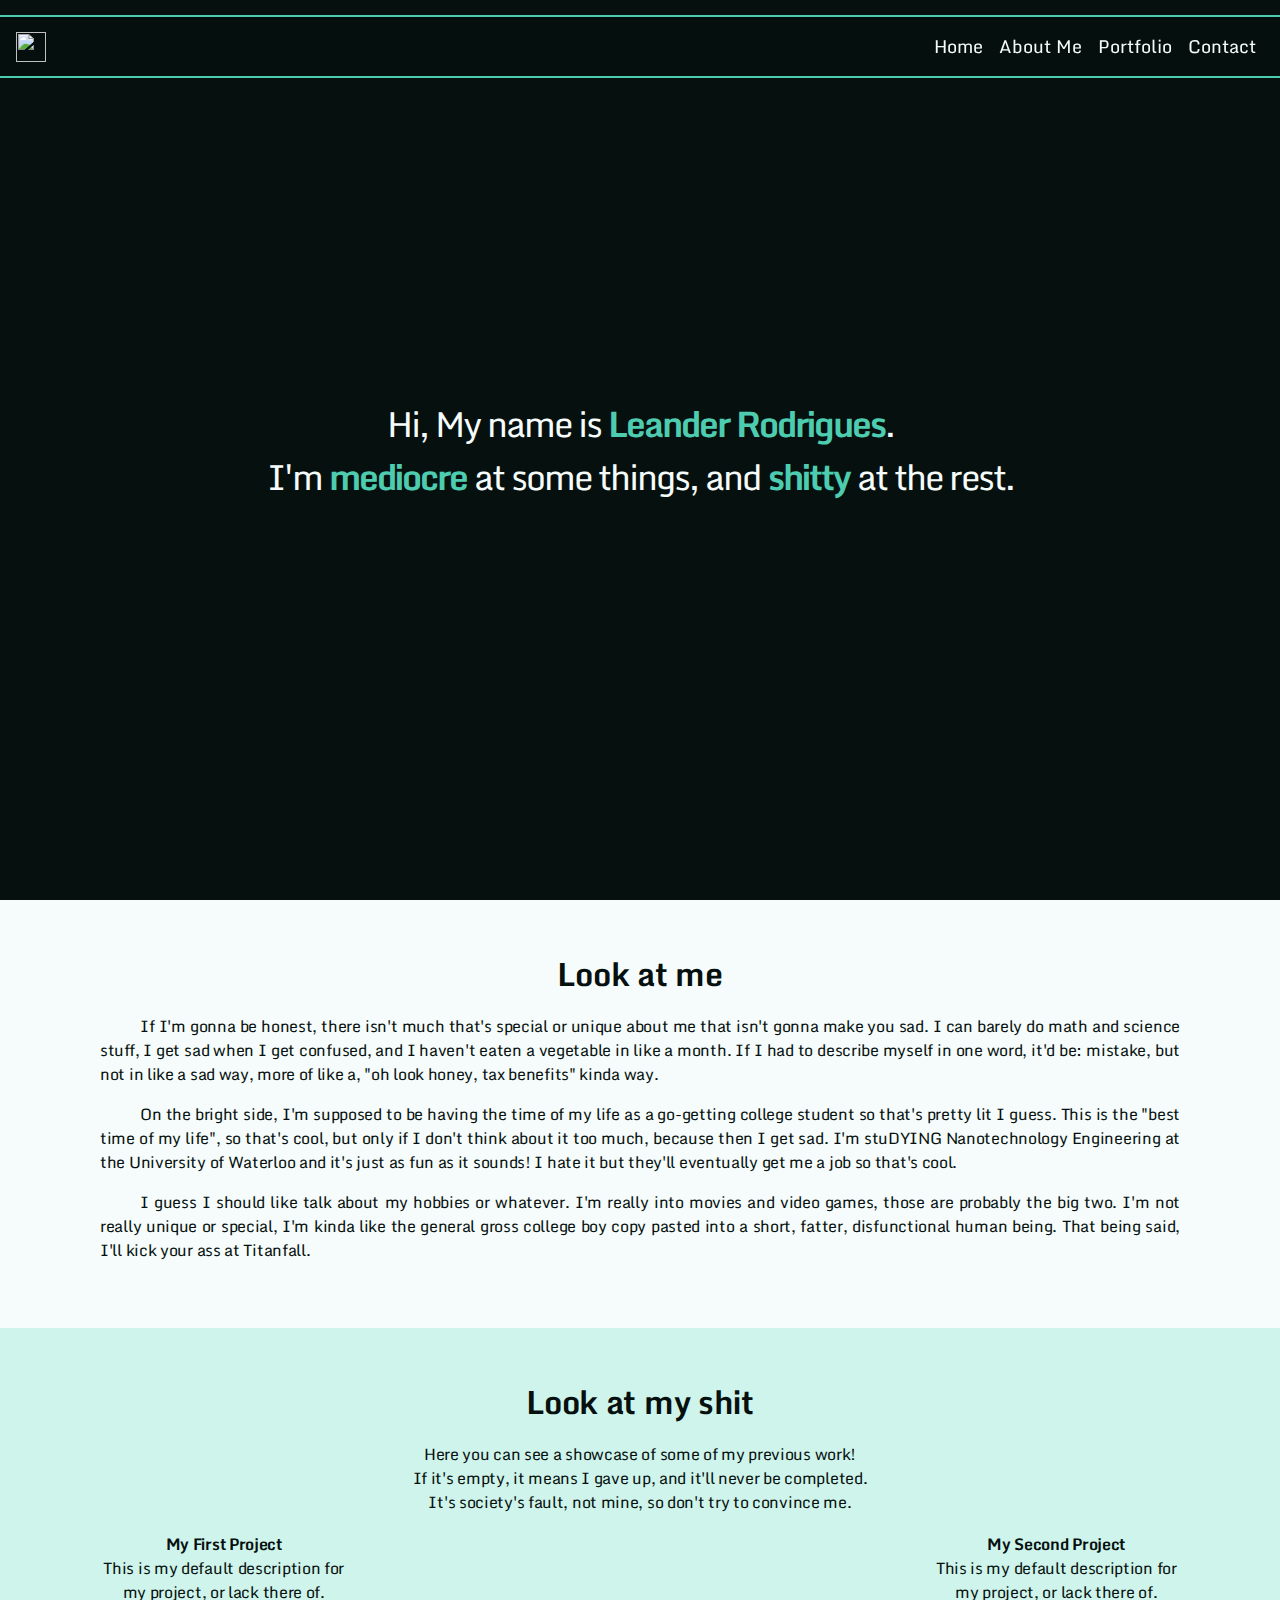
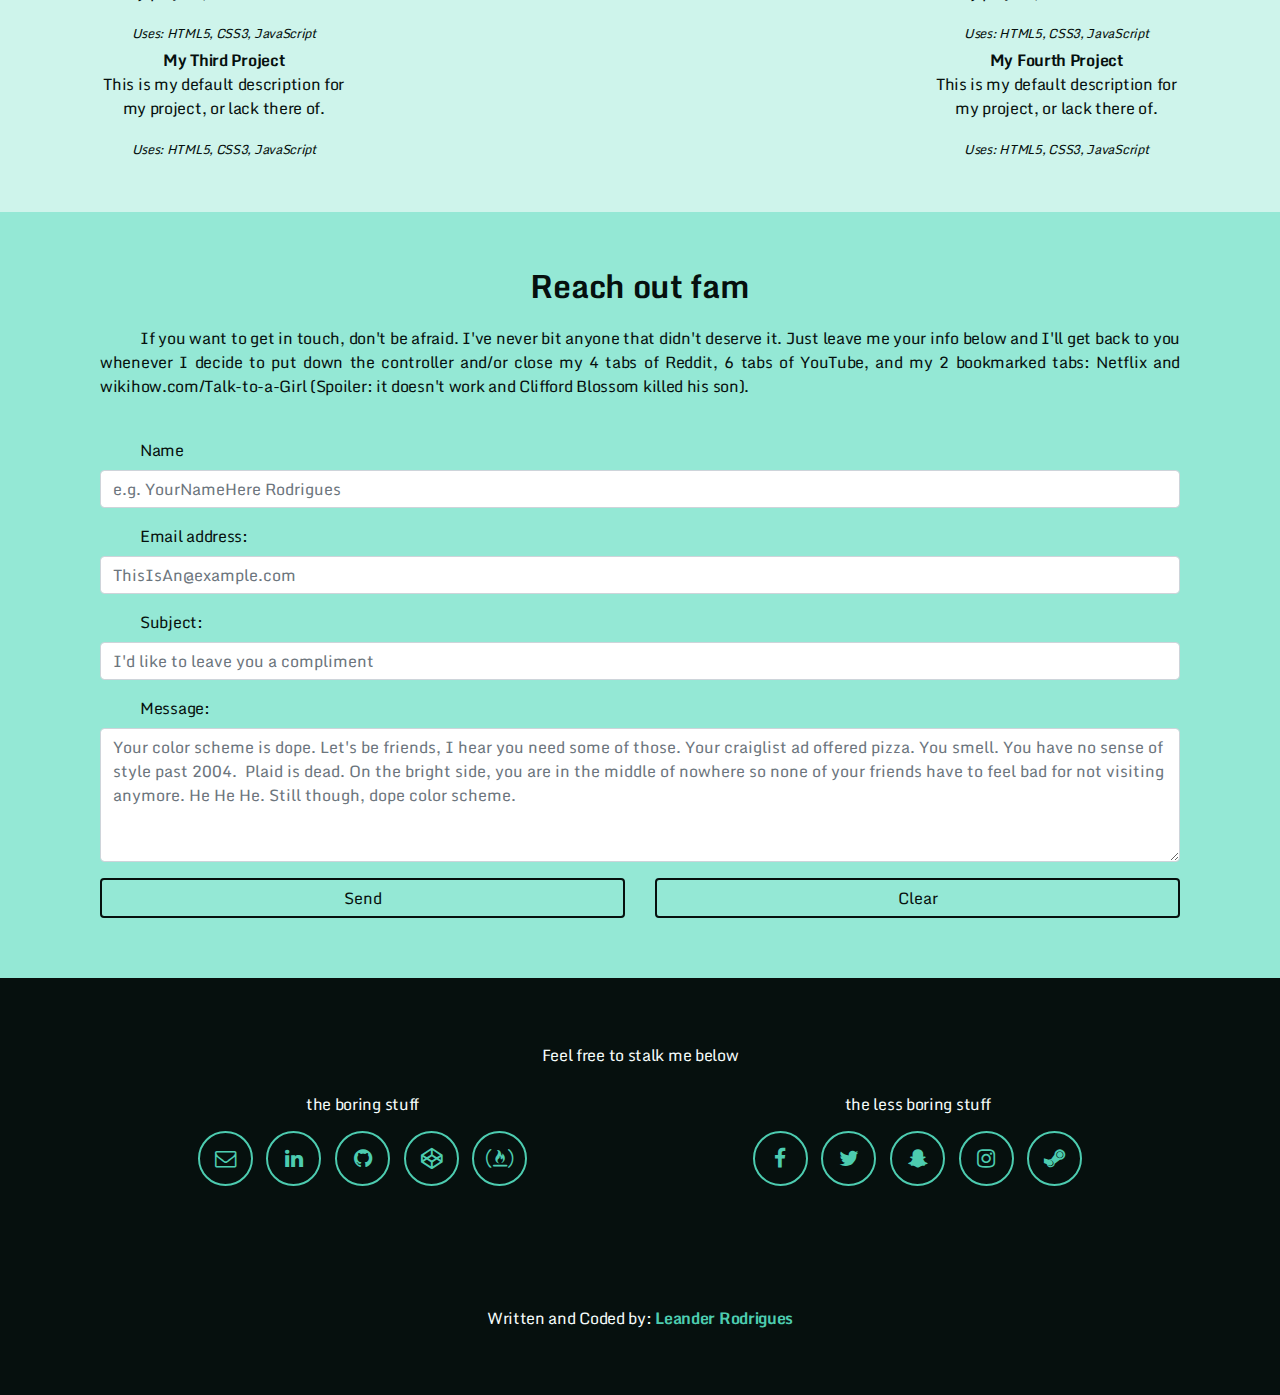
==== commit c3821954: "Update index.html" ====
--- a/index.html
+++ b/index.html
@@ -3,7 +3,7 @@
 
 <head>
   <meta charset="UTF-8">
-  <title>freeCodeCamp - Build a Personal Portfolio</title>
+  <title>i love dogs</title>
   <link rel="stylesheet" href="path/to/font-awesome/css/font-awesome.min.css">
 <title>Leander Rodrigues</title>
   
@@ -103,7 +103,7 @@
 </div>
 <div class="container-fluid" id="contact">
   <p class="subtitle">Reach out fam</p>
-  <p class="text indent">If you want to get in touch, don't be afraid. I've never bit anyone that didn't deserve it. Just leave me your info below and I'll geft back to you whenever I decide to put down the controller and/or close my 4 tabs of Reddit, 6 tabs of porn, and my
+  <p class="text indent">If you want to get in touch, don't be afraid. I've never bit anyone that didn't deserve it. Just leave me your info below and I'll get back to you whenever I decide to put down the controller and/or close my 4 tabs of Reddit, 6 tabs of YouTube, and my
     2 bookmarked tabs: Netflix and wikihow.com/Talk-to-a-Girl (Spoiler: it doesn't work and Clifford Blossom killed his son).
   </p>
   <br>
